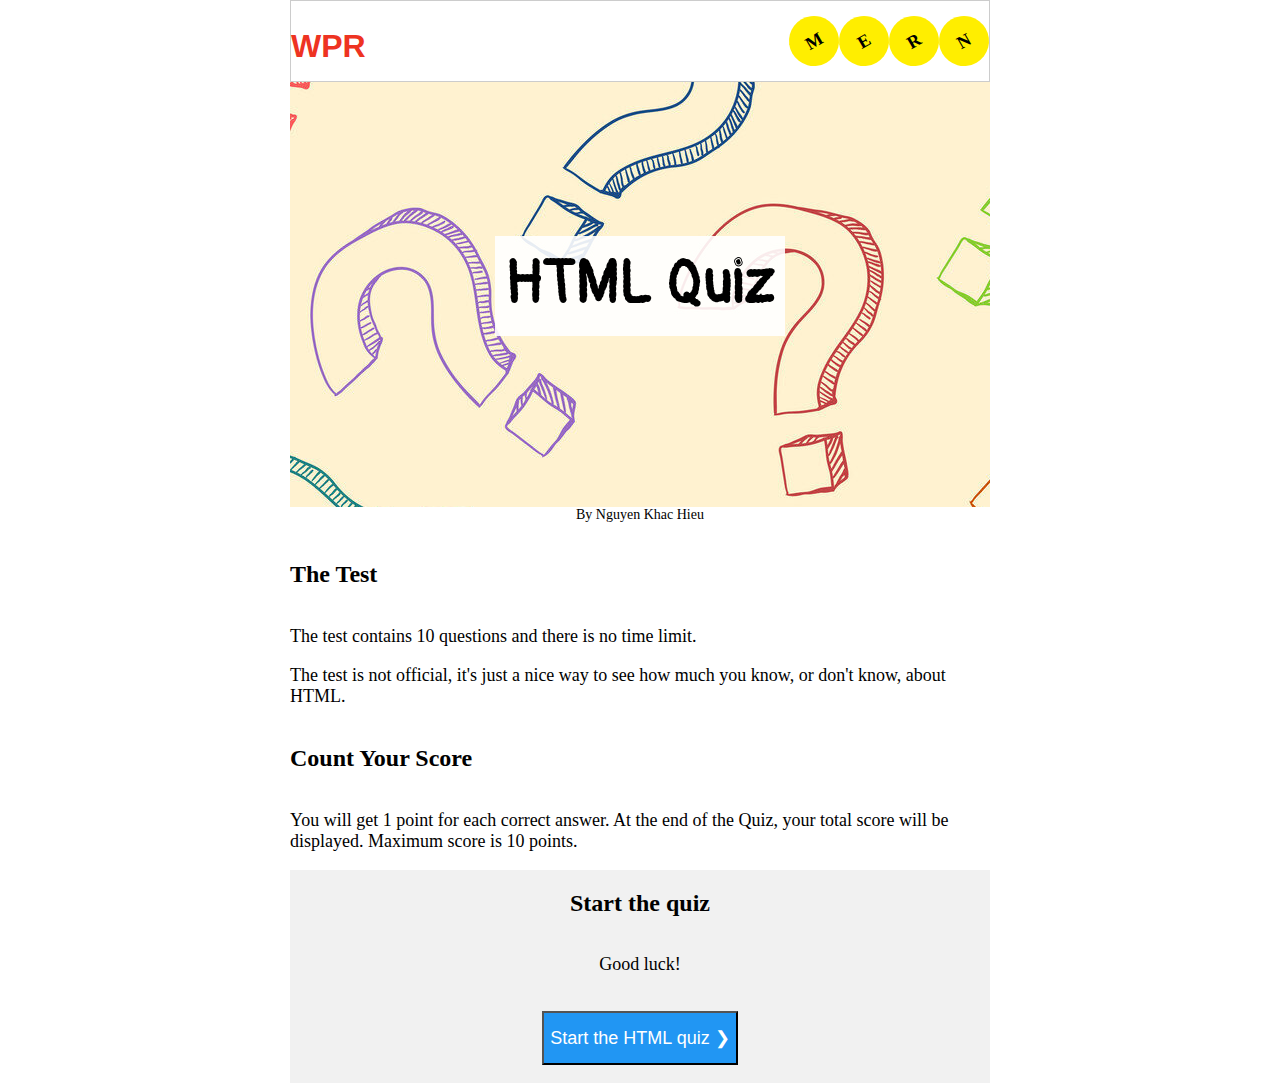
==== starter_pack/index.html @ 34ee5a21 "gt" ====
<!DOCTYPE html>
<html lang="en">

<!-- TODO(you): Make whatever changes needed to complete the assignment! -->

<head>
  <meta charset="utf-8">
  <title>HTML Quiz</title>
  <link rel="icon" type="image/png" href="images/favicon-32x32.png" sizes="32x32" />
  <link rel="icon" type="image/png" href="images/favicon-16x16.png" sizes="16x16" />
  <link href="https://fonts.googleapis.com/css?family=Pangolin:400,700|Proxima+Nova" rel="stylesheet" type="text/css">
  <link rel="stylesheet" href="style.css" />
  <script src="script.js" defer="true"></script>
</head>

<body>
  <!--
    
    ******************************************
    DO NOT TRANSCRIBE THE ARTICLE YOURSELF!!!!
    ******************************************
    
    You do not have to type in all of the text on the page!
    
    The contents of the article is in `index-content.txt`, which is
    included in this directory. Copy and paste the contents of that file into
    this HTML file as needed. You should only need to add HTML to markup the
    content.
    
  -->
  
  <header>
    <h2 id ="course-name">WPR</h2>
    <div class="mern-stack">
      <em>M</em>
      <em>E</em>
      <em>R</em>
      <em>N</em>
    </div>
    
    
    
  </header>
  
  <article>
    
    <section id="quiz-name">
      <h1>HTML Quiz</h1>
      <div class = "line-break"></div>
      
    </section>
    
    <section id="introduction">
      <strong class = "author">By Nguyen Khac Hieu</strong>
      <div class = "line-break"></div>
      <h2>The Test</h2>
      <div class = "line-break"></div>
      <p>The test contains 10 questions and there is no time limit.</p>
      <div class = "line-break"></div>
      <p>The test is not official, it's just a nice way to see how much you know, or don't know, about HTML.</p>
      <div class = "line-break"></div>
      <h2>Count Your Score</h2>
      <div class="line-break"></div>
      <p>You will get 1 point for each correct answer. At the end of the Quiz, your total score will be displayed. Maximum score is 10 points.
      </p>
      <div class = "line-break"> </div>
      <div class= "start-quiz">
        <h2 class = "start">Start the quiz</h2>
        <div class = "line-break"></div>
        <p style="text-align: center;">Good luck!</p>
        <div class = "line-break"> </div>
        <div class = "line-break"></div>
        <button class = "btn-start" >Start the HTML quiz ❯ </button>
        <div class = "line-break"></div>
      </div>
      
    </section>
    
    <section id="attempt-quiz">
      
    </section>
    
    <section id="review-quiz">
      <!--  -->
    </section>
  </article>
</body>

</html>
---- starter_pack/style.css ----
/* TODO(you): Write the CSS to finish the assignment! */
html {
    display: table;
    margin: auto;
}
body{
    width: 700px;
    
    
    
    height: 100%;
    display: table-cell;
    vertical-align: middle;
    
}
header{
    display: flex;
    flex-direction: row;
    height: 80px;
    justify-content: space-between;
    justify-items: center;
    border: 1px #ccc solid;
    
}
#course-name{
    font-family: 'Helvetica',sans-serif;
    font-size: 32px;
    font-weight:bold;
    color: #ee3322;
}
.mern-stack{
    display: flex;
    align-items: center;
    justify-content: center;
    
}
em{
    display: flex;
    background-color: #ffee00;
    border-radius: 100%;
    font-weight: bold;
    transform: rotate(-30deg);
    font-size: 18px;
    height: 50px;
    width: 50px;   
    max-width: 50%;
    align-items: center;
    justify-content: center;
    margin: 0;
    font-style: normal;
}
#quiz-name{
    height: 425px;
    width: 100%;
    background-image: url("images/background.jpg");
    display: flex;
    flex-direction: column;
    justify-content: center;
    text-align: center;
}
h1{
    display: flex;
    flex-wrap: wrap;
    font-size:60px;
    color: black;
    font-family: 'Pangolin', sans-serif;
    padding:10px;
    background-color: rgba(255, 255, 255,0.9);
    background-size: cover;
    max-width: 75%;
    height: 80px;
    margin: auto;
    
}
.line-break{
    height: 18px;
}
.author{
    font-size: 14px;
    display: block;
    font-weight: normal;
    text-align: center;
}
h3{
    margin: 0;
}
p{
    margin:0;
    font-size: 18px;
}
.start-quiz{
    background-color: #f1f1f1;
    display: flex;
    justify-items: center;
    flex-direction: column;
    align-items: center;
}
.start{
    
    text-align: center;
}
.btn-start{
    height: 54px;
    background-color:#2196f3;
    color: white;
    font-size: 18px;
    
    
}
.btn-start:hover{
    background-color: #0d8bf2;
}
.hidden{
    display: none !important;
}
input{
    background-color: #f1f1f1;
    align-items:center;
}
span{
    
    display: block;
    background-color: #f1f1f1;
    position: relative;
    padding:15px 0 15px 0;
    font-size:18px;
    margin: 1px 0 1px 0;
    
    
}
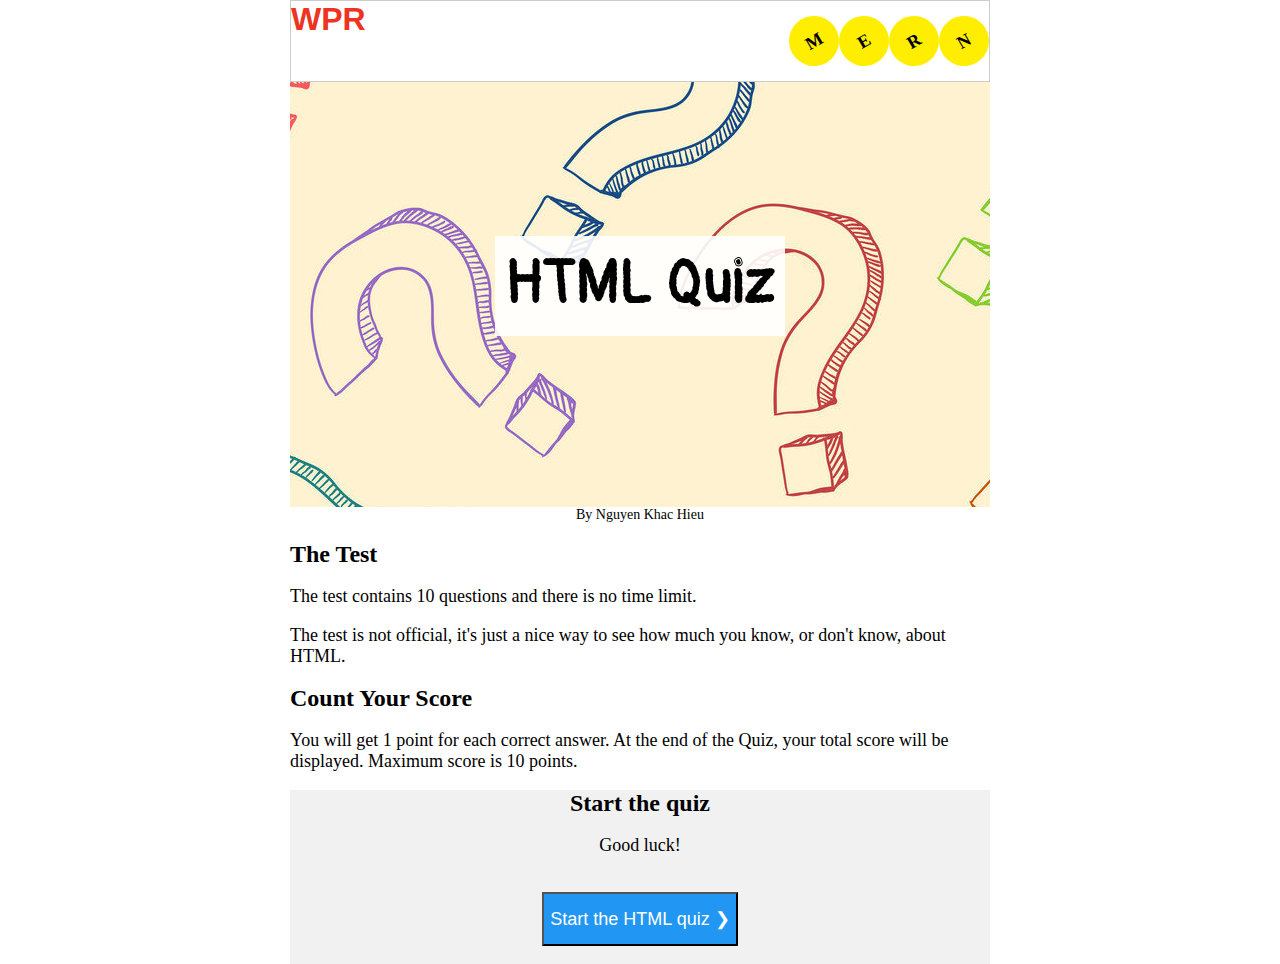
==== commit dae503c8: "hmmm" ====
--- a/starter_pack/index.html
+++ b/starter_pack/index.html
@@ -64,24 +64,44 @@
       <p>You will get 1 point for each correct answer. At the end of the Quiz, your total score will be displayed. Maximum score is 10 points.
       </p>
       <div class = "line-break"> </div>
-      <div class= "start-quiz">
+      <div class= "container-button start">
         <h2 class = "start">Start the quiz</h2>
         <div class = "line-break"></div>
         <p style="text-align: center;">Good luck!</p>
         <div class = "line-break"> </div>
         <div class = "line-break"></div>
-        <button class = "btn-start" >Start the HTML quiz ❯ </button>
+        <button class = "btn btn-start" >Start the HTML quiz ❯ </button>
         <div class = "line-break"></div>
       </div>
       
     </section>
     
     <section id="attempt-quiz">
-      
+      <div class = "break-question"></div>
+      <div class="container-button attempt">
+        <div class = "break-question"></div>
+        <button class = "btn btn-submit" >Submit your answers ❯ </button>
+        <div class = "break-question"></div>
+      </div>
     </section>
     
     <section id="review-quiz">
-      <!--  -->
+      
+      <div class = "break-question"></div>
+      <div class = "container-button review">
+        <div class = "break-question"></div>
+        <h2 class = "result">Result:</h2>
+        <div class = "line-break"></div>
+        <p class="score", style = "font-size:24px"></p>
+        <div class = "line-break"> </div>
+        <b><p class="percent"></p></b>
+        <div class = "line-break"> </div>
+        <p class="text"></p>
+        <div class = "line-break"> </div>
+        <div class = "line-break"></div>
+        <button class = "btn btn-review" >Try again </button>
+        <div class = "line-break"></div>
+      </div>
     </section>
   </article>
 </body>
--- a/starter_pack/style.css
+++ b/starter_pack/style.css
@@ -81,6 +81,9 @@
     font-weight: normal;
     text-align: center;
 }
+h2{
+    margin: 0;
+}
 h3{
     margin: 0;
 }
@@ -88,27 +91,30 @@
     margin:0;
     font-size: 18px;
 }
-.start-quiz{
-    background-color: #f1f1f1;
-    display: flex;
-    justify-items: center;
-    flex-direction: column;
-    align-items: center;
-}
+
 .start{
     
     text-align: center;
 }
-.btn-start{
+button{
     height: 54px;
-    background-color:#2196f3;
     color: white;
     font-size: 18px;
     
     
 }
-.btn-start:hover{
+.btn{
+    background-color:#2196f3;
+}
+
+.btn:hover{
     background-color: #0d8bf2;
+}
+.btn-submit{
+    background-color: #4CAF50;
+}
+.btn-submit:hover{
+    background-color: #46a049 !important;
 }
 .hidden{
     display: none !important;
@@ -128,4 +134,27 @@
     
     
 }
+span:hover{
+    background-color: #ddd;
+}
+.selected{
+    background-color: #ddd;
+}
 
+
+.break-question{
+    height: 30px;
+}
+.container-button{
+    background-color: #f1f1f1;
+    display: flex;
+    justify-items: center;
+    flex-direction: column;
+    align-items: center;
+}
+.correct{
+    background-color: #d4edda !important;
+}
+.wrong{
+    background-color: #f8d7da !important;
+}